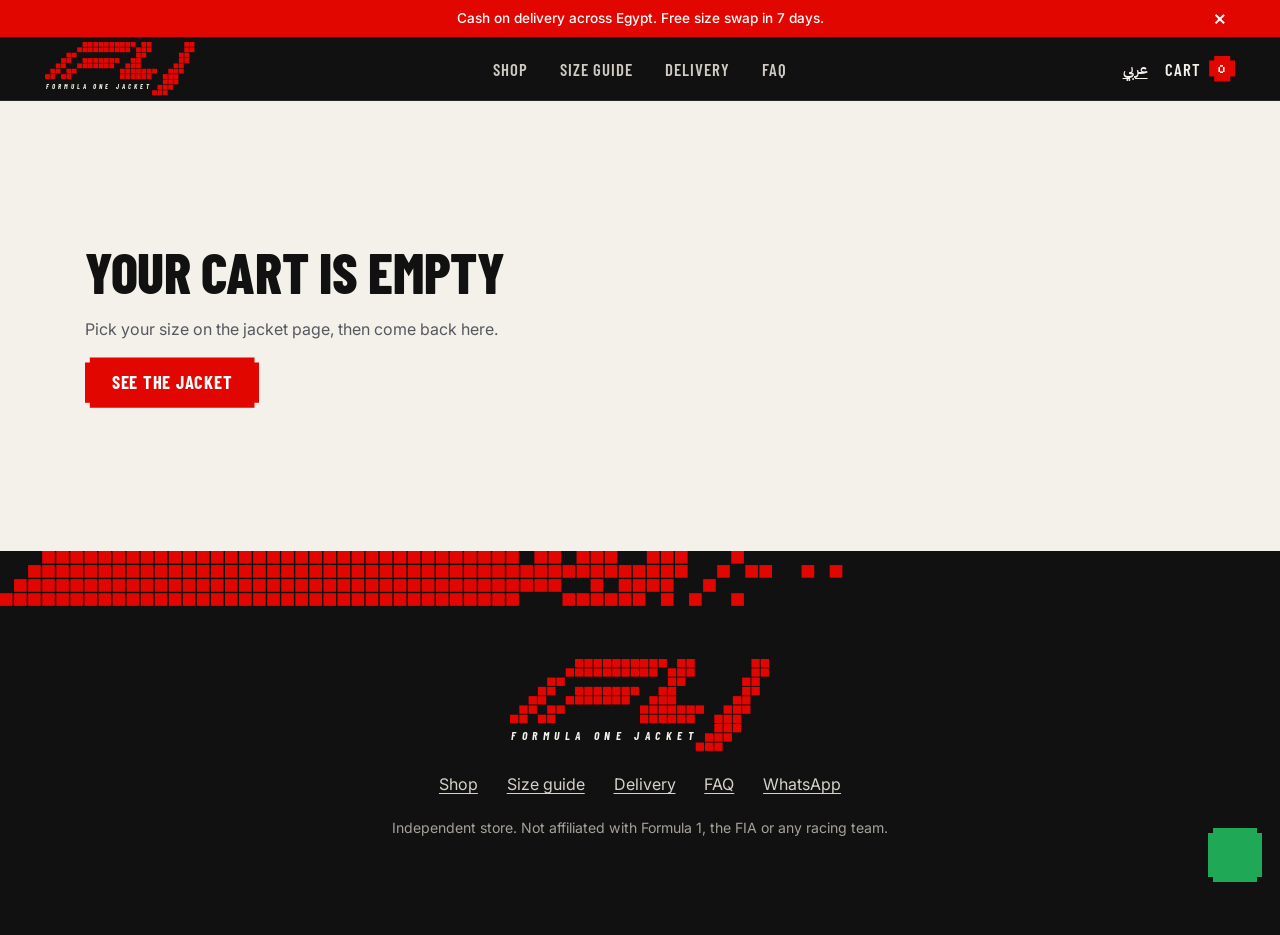
==== checkout.html @ f6d36f52 "Formula One Jacket store: 5-page bilingual racing-jacket shop Home with 360 turntable, shop grid, pr" ====
<!doctype html>
<html lang="en" dir="ltr">
<head>
<meta charset="utf-8">
<meta name="viewport" content="width=device-width, initial-scale=1">
<title>Checkout | Formula One Jacket</title>
<meta name="robots" content="noindex">
<link rel="preconnect" href="https://fonts.googleapis.com">
<link rel="preconnect" href="https://fonts.gstatic.com" crossorigin>
<link href="https://fonts.googleapis.com/css2?family=Barlow+Condensed:ital,wght@0,600;0,800;1,700;1,800&family=Inter:wght@400;500;600&family=IBM+Plex+Sans+Arabic:wght@400;500;700&family=Silkscreen&display=swap" rel="stylesheet">
<link rel="stylesheet" href="style.css">
</head>
<body data-page="checkout">
<main>
  <section class="empty" id="emptyCart" hidden>
    <h1 class="h" data-i18n="emptyTitle">Your cart is empty</h1>
    <p data-i18n="emptySub">Pick your size on the jacket page, then come back here.</p>
    <a href="product.html" class="btn btn-red" data-i18n="emptyBtn">See the jacket</a>
  </section>

  <section class="order" id="order">
    <div class="order-copy">
      <h1 class="h" data-i18n="orderTitle">Checkout</h1>
      <p data-i18n="orderSub">Four fields, then your order goes to our WhatsApp. We confirm, ship, you pay on delivery.</p>
      <div class="summary" aria-live="polite">
        <h2 data-i18n="sumTitle">Your order</h2>
        <div class="sum-line"><img src="img/p-front.webp" alt="" width="64" height="96"><div><b data-i18n="pName">Racing Jacket</b><span id="sumItem"></span><a href="product.html" class="p-link" data-i18n="editCart">Change size</a></div><b id="sumLine"></b></div>
        <p class="sum-row"><span data-i18n="sub">Subtotal</span><b id="sumSub"></b></p>
        <p class="sum-row"><span data-i18n="ship">Delivery</span><b id="sumShip"></b></p>
        <p class="sum-row total"><span data-i18n="total">Total</span><b id="sumTotal"></b></p>
      </div>
    </div>
    <form id="orderForm" novalidate>
      <div class="field">
        <label for="f-name" data-i18n="fName">Full name</label>
        <input id="f-name" name="name" required autocomplete="name">
        <small class="err" data-i18n="eName">Please enter your name</small>
      </div>
      <div class="field">
        <label for="f-phone" data-i18n="fPhone">Phone</label>
        <input id="f-phone" name="phone" required inputmode="tel" autocomplete="tel" pattern="^(\+?20|0)?1[0125][0-9]{8}$" placeholder="01xxxxxxxxx" dir="ltr">
        <small class="err" data-i18n="ePhone">Enter a valid Egyptian mobile number</small>
      </div>
      <div class="field">
        <label for="f-gov" data-i18n="fGov">Governorate</label>
        <select id="f-gov" name="gov" required></select>
        <small class="err" data-i18n="eGov">Choose your governorate</small>
      </div>
      <div class="field">
        <label for="f-addr" data-i18n="fAddr">Address</label>
        <textarea id="f-addr" name="addr" rows="2" required autocomplete="street-address"></textarea>
        <small class="err" data-i18n="eAddr">Please enter your address</small>
      </div>
      <fieldset class="field pay">
        <legend data-i18n="payTitle">Payment</legend>
        <label class="pay-opt"><input type="radio" name="pay" value="cod" checked><span><b data-i18n="payCod">Cash on delivery</b><small data-i18n="payCodNote">Pay the courier when the parcel arrives.</small></span></label>
        <label class="pay-opt"><input type="radio" name="pay" value="instapay"><span><b>InstaPay</b><small data-i18n="payIpNote">Pay now from your bank app, then send us the screenshot.</small></span></label>
        <div class="ip" id="ipBox" hidden>
          <p class="ip-row"><span data-i18n="ipTo">Send to</span><b id="ipId" dir="ltr"></b><button type="button" class="copy" data-copy="id" data-i18n="copy">Copy</button></p>
          <p class="ip-row"><span data-i18n="ipAmount">Amount</span><b id="ipAmt" dir="ltr"></b><button type="button" class="copy" data-copy="amount" id="copyAmt" data-i18n="copy">Copy</button></p>
          <p class="ip-hint" id="ipHint" data-i18n="ipGovFirst">Choose your governorate first, so the amount includes delivery.</p>
          <p class="copied" id="copied" aria-live="polite"></p>
          <div class="field">
            <label for="f-shot" data-i18n="fShot">Payment screenshot</label>
            <input id="f-shot" name="shot" type="file" accept="image/*" required disabled>
            <small class="err" data-i18n="eShot">Add a screenshot of the InstaPay transfer (an image up to 10 MB)</small>
            <img id="shotPrev" class="shot-prev" alt="" hidden>
          </div>
        </div>
      </fieldset>
      <button class="btn btn-red btn-go" type="submit" id="sendBtn">
        <span class="mini-lights" aria-hidden="true"><i></i><i></i><i></i><i></i><i></i></span>
        <span data-i18n="send">Place order on WhatsApp</span>
      </button>
    </form>
    <div class="confirm" id="confirm" hidden>
      <h2 data-i18n="confTitle">Order ready</h2>
      <p data-i18n="confSub">Send it in WhatsApp so we can confirm it. Your order is not placed until we reply.</p>
      <pre id="confText"></pre>
      <a class="btn btn-red btn-full" id="confBtn" href="#" target="_blank" rel="noopener" data-i18n="confBtn">Send on WhatsApp</a>
      <div class="ip-send" id="ipSend" hidden>
        <p data-i18n="ipStep">Then send the payment screenshot in the same chat.</p>
        <button type="button" class="btn btn-dark btn-full" id="shareShot" data-i18n="shareShot">Send the screenshot</button>
        <p class="ip-hint" id="ipAttach" data-i18n="ipAttach">In WhatsApp, tap the paperclip and attach the screenshot.</p>
      </div>
      <button type="button" class="p-link" id="confEdit" data-i18n="confEdit">Edit order</button>
    </div>
  </section>
</main>
<script src="app.js"></script>
</body>
</html>
---- style.css ----
/* Art direction: pixel-grid racing brand. Carbon hero and track, off-white shop, one racing red.
   Pixel cues come from the brand board: square cells, stepped corners, dissolving speed stripes, chevrons. */
:root {
  --red: #E10600;
  --red-ink: #B30500;      /* red for small text on light grounds (contrast) */
  --carbon: #111111;
  --carbon-2: #1b1b1b;
  --paper: #F4F1EA;
  --paper-2: #EAE6DC;
  --steel: #8A8F98;
  --ink: #111111;
  --muted: #55585e;
  --line: #d8d3c7;
  --display: "Barlow Condensed", sans-serif;
  --body: "Inter", sans-serif;
  --pixel: "Silkscreen", monospace;
  --gutter: clamp(16px, 3.5vw, 48px);
  --nav: 64px;
  --n: 5px; /* stepped pixel corner */
  --notch: polygon(0 var(--n), var(--n) var(--n), var(--n) 0, calc(100% - var(--n)) 0, calc(100% - var(--n)) var(--n), 100% var(--n), 100% calc(100% - var(--n)), calc(100% - var(--n)) calc(100% - var(--n)), calc(100% - var(--n)) 100%, var(--n) 100%, var(--n) calc(100% - var(--n)), 0 calc(100% - var(--n)));
}
[dir="rtl"] { --display: "IBM Plex Sans Arabic", sans-serif; --body: "IBM Plex Sans Arabic", sans-serif; }

* { box-sizing: border-box; margin: 0; padding: 0; }
html { scroll-padding-top: calc(var(--nav) + 12px); scroll-behavior: smooth; }
body { background: var(--paper); color: var(--ink); font: 400 1rem/1.55 var(--body); overflow-x: hidden; }
img { display: block; max-width: 100%; height: auto; }
a { color: inherit; }
button { font: inherit; color: inherit; }
ul { list-style: none; }
[hidden] { display: none !important; }
:focus-visible { outline: 2px solid var(--red); outline-offset: 3px; }
.sr-only { position: absolute; width: 1px; height: 1px; overflow: hidden; clip-path: inset(50%); white-space: nowrap; }

h1, h2, h3 { font-family: var(--display); line-height: 1; }
h2, .h { font-weight: 800; font-size: clamp(2.2rem, 4.4vw, 3.6rem); text-transform: uppercase; letter-spacing: -.005em; margin-bottom: 1.5rem; }
[dir="rtl"] :is(h2, .h) { font-weight: 700; text-transform: none; line-height: 1.25; font-size: clamp(1.8rem, 3.6vw, 2.8rem); }
.red { color: var(--red); }

.mark { display: block; fill: var(--red); height: auto; }
.stripe { display: block; fill: var(--red); height: auto; }
[dir="rtl"] .stripe { transform: scaleX(-1); }

.btn { position: relative; display: inline-flex; align-items: center; justify-content: center; gap: .75rem; font: 700 1.15rem/1 var(--display); letter-spacing: .04em; text-transform: uppercase; padding: 1rem 1.7rem; border: 0; text-decoration: none; cursor: pointer; white-space: nowrap; clip-path: var(--notch); transition: scale .15s cubic-bezier(.2, 0, 0, 1), background-color .15s, color .15s; }
[dir="rtl"] .btn { text-transform: none; letter-spacing: 0; font-size: 1.05rem; }
.btn:active { scale: .96; }
.btn:focus-visible { outline: 0; box-shadow: inset 0 0 0 3px var(--paper), inset 0 0 0 5px var(--ink); }
.btn-red { background: var(--red); color: #fff; }
.btn-red:hover { background: #c40500; }
.btn-ghost { background: transparent; color: var(--paper); box-shadow: inset 0 0 0 2px var(--paper); }
.btn-ghost:hover { background: var(--paper); color: var(--carbon); }
.btn-full { width: 100%; }
.btn:disabled { opacity: .45; cursor: not-allowed; }

/* click car: a pixel car drives the length of any button, leaving a pixel trail */
.racing { overflow: hidden; }
.btn-car { position: absolute; left: 0; z-index: 2; width: auto; max-width: none; pointer-events: none; image-rendering: pixelated; }
.btn-trail { position: absolute; left: 0; right: 0; z-index: 1; pointer-events: none; transform-origin: left; background: repeating-linear-gradient(90deg, currentColor 0 4px, transparent 4px 7px); opacity: .55; }
[dir="rtl"] .btn-trail { transform-origin: right; }

/* logo pop: a pixel team logo on a notched tile, over any plain link that was clicked */
.logo-pop { position: fixed; z-index: 70; display: grid; place-items: center; padding: 6px; background: var(--paper); clip-path: var(--notch); --n: 4px; pointer-events: none; }
.logo-pop img { width: 100%; height: 100%; object-fit: contain; image-rendering: pixelated; }

/* intro: race-start countdown with square pixel lights */
.lights { position: fixed; inset: 0; z-index: 60; background: var(--carbon); color: var(--paper); display: flex; flex-direction: column; align-items: center; justify-content: center; gap: clamp(14px, 2.6vh, 28px); overflow: hidden; transition: transform .8s cubic-bezier(.76, 0, .24, 1); }
.lights.gone { transform: translateY(-100%); }
.lights .mark { width: clamp(240px, 32vw, 420px); }
.count-label { font: 400 clamp(.7rem, 1.2vw, .85rem) var(--pixel); text-transform: uppercase; letter-spacing: .2em; color: var(--steel); }
.count { font: 800 clamp(6rem, 20vw, 14rem)/.8 "Barlow Condensed", sans-serif; font-variant-numeric: tabular-nums; }
.count.tick { animation: tick .45s cubic-bezier(.16, 1, .3, 1); }
@keyframes tick { from { transform: scale(1.35); opacity: .2; } }
.lights.out .count { opacity: .12; }
.go { font: 800 italic clamp(2.5rem, 8vw, 6rem)/1 "Barlow Condensed", sans-serif; text-transform: uppercase; color: var(--red); opacity: 0; transform: scale(.8); transition: opacity .15s, transform .4s cubic-bezier(.16, 1, .3, 1); }
.go.on { opacity: 1; transform: scale(1); }
.gantry { --c: clamp(14px, 3vw, 30px); display: flex; gap: clamp(10px, 2vw, 22px); padding: 14px; background: var(--carbon-2); }
.gantry i { display: grid; grid-template-columns: repeat(2, var(--c)); gap: 3px; padding: 6px; background: #0a0a0a; }
/* each light is a 2 x 2 block of square pixels: two rows, each row two cells */
.gantry i::before, .gantry i::after { --on: #2a2a2a; content: ""; grid-column: span 2; height: var(--c); background: linear-gradient(90deg, var(--on) 0 var(--c), transparent 0 calc(var(--c) + 3px), var(--on) 0); }
.gantry i.on::before, .gantry i.on::after { --on: var(--red); }
.loader-car { position: absolute; bottom: 18%; left: 0; width: min(46vw, 420px); image-rendering: pixelated; transform: translateX(110vw); }
.lights.out .loader-car { animation: zoom .75s cubic-bezier(.5, 0, .3, 1) forwards; }
@keyframes zoom { to { transform: translateX(-60vw); } }
.load-foot { position: absolute; bottom: 24px; inset-inline-start: 24px; display: flex; gap: 1.2rem; align-items: baseline; font: 400 .7rem var(--pixel); text-transform: uppercase; letter-spacing: .1em; color: var(--steel); direction: ltr; }
.load-foot b { font-size: 1.3rem; font-weight: 400; color: var(--paper); font-variant-numeric: tabular-nums; }
.skip { position: absolute; bottom: 24px; inset-inline-end: 24px; background: none; border: 1px solid #444; color: #bbb; padding: .45rem 1rem; cursor: pointer; font: 400 .75rem var(--pixel); }

/* announcement bar + header */
.announce { background: var(--red); color: #fff; display: flex; justify-content: center; align-items: center; gap: 1rem; padding: .5rem calc(var(--gutter) + 2rem); text-align: center; font-size: .85rem; font-weight: 500; position: relative; }
.announce[hidden] { display: none; }
.announce button { position: absolute; inset-inline-end: var(--gutter); background: none; border: 0; color: #fff; font-size: 1.3rem; line-height: 1; cursor: pointer; padding: .2rem .5rem; }
.nav { position: sticky; top: 0; z-index: 30; height: var(--nav); display: grid; grid-template-columns: 1fr auto 1fr; align-items: center; gap: 1rem; padding: 0 var(--gutter); background: var(--carbon); color: var(--paper); border-bottom: 1px solid #262626; }
.menu-btn { display: none; place-items: center; width: 44px; height: 44px; background: none; border: 0; cursor: pointer; margin-inline-start: -10px; }
.brand { justify-self: start; display: flex; align-items: center; gap: .75rem; font: 700 1.15rem var(--display); letter-spacing: .14em; text-transform: uppercase; text-decoration: none; white-space: nowrap; }
[dir="rtl"] .brand { font-family: "Barlow Condensed", sans-serif; }
.brand .mark { width: 150px; }
.nav-links { display: flex; gap: 2rem; }
.nav-links a { font: 600 1.05rem var(--display); letter-spacing: .06em; text-transform: uppercase; text-decoration: none; color: #cfcbc2; }
.nav-links a:hover, .nav-links a[aria-current] { color: #fff; }
.nav-links a[aria-current] { box-shadow: 0 3px 0 var(--red); }
.nav-r { justify-self: end; display: flex; gap: 1.1rem; align-items: center; }
.lang { background: none; border: 0; cursor: pointer; font: 500 .95rem "IBM Plex Sans Arabic", sans-serif; text-decoration: underline; text-underline-offset: 4px; min-height: 44px; }
[dir="rtl"] .lang { font-family: "Inter", sans-serif; }
.cart { display: inline-flex; align-items: center; gap: .5rem; min-height: 44px; background: none; border: 0; cursor: pointer; font: 600 1.05rem var(--display); text-transform: uppercase; letter-spacing: .06em; white-space: nowrap; }

/* cart panel: a side sheet from the header cart (native dialog, so focus and Escape are handled) */
.cart-panel { position: fixed; inset: 0 0 0 auto; margin: 0; width: min(420px, 92vw); height: 100%; max-height: none; max-width: none; padding: 0; border: 0; background: var(--paper); color: var(--ink); display: grid; grid-template-rows: auto 1fr; }
.cart-panel:not([open]) { display: none; }
[dir="rtl"] .cart-panel { inset: 0 auto 0 0; }
.cart-panel[open] { animation: sheet-in .32s cubic-bezier(.2, 0, 0, 1); }
@keyframes sheet-in { from { translate: 100% 0; } }
[dir="rtl"] .cart-panel[open] { animation-name: sheet-in-rtl; }
@keyframes sheet-in-rtl { from { translate: -100% 0; } }
.cart-panel::backdrop { background: rgb(0 0 0 / .55); }
.cp-head { display: flex; justify-content: space-between; align-items: center; padding: 1rem 1.25rem; background: var(--carbon); color: var(--paper); }
.cp-head h2 { margin: 0; font-size: 1.6rem; }
.cp-x { width: 44px; height: 44px; background: none; border: 0; font-size: 1.8rem; line-height: 1; cursor: pointer; margin-inline-end: -10px; }
.cp-body { display: grid; align-content: start; gap: 1rem; padding: 1.25rem; overflow-y: auto; }
.cp-line { display: grid; grid-template-columns: 72px 1fr auto; gap: 1rem; align-items: start; padding-bottom: 1rem; border-bottom: 1px solid var(--line); }
.cp-line img { width: 72px; height: 108px; object-fit: cover; background: #e6e6e8; }
.cp-info { display: grid; gap: .3rem; justify-items: start; }
.cp-info b { font: 700 1.15rem/1.1 var(--display); text-transform: uppercase; }
[dir="rtl"] .cp-info b { text-transform: none; }
.cp-info span { color: var(--muted); font-size: .9rem; }
.cp-price { white-space: nowrap; font-variant-numeric: tabular-nums; }
.cp-qty { display: inline-grid; grid-template-columns: 40px 2.5rem 40px; align-items: center; border: 1px solid #b9b4a8; background: #fff; margin-top: .3rem; }
.cp-qty button { height: 40px; background: none; border: 0; font: 600 1.2rem var(--body); cursor: pointer; }
.cp-qty button:disabled { color: #b0aca2; cursor: not-allowed; }
.cp-qty output { text-align: center; font-weight: 600; font-variant-numeric: tabular-nums; }
.cp-info .p-link { font-size: .85rem; color: var(--muted); padding: .2rem 0; }
.cp-note, .cp-empty { color: var(--muted); font-size: .9rem; }
.cp-empty { font-size: 1.05rem; color: var(--ink); }
.cart b { display: grid; place-items: center; min-width: 26px; height: 26px; padding: 0 6px; background: var(--red); color: #fff; font: 400 .75rem var(--pixel); clip-path: var(--notch); --n: 3px; }

.drawer { position: fixed; top: 0; bottom: 0; inset-inline-start: 0; z-index: 50; width: min(86vw, 340px); background: var(--carbon); color: var(--paper); padding: 5rem 2rem 2rem; }
.drawer[hidden], .scrim[hidden] { display: none; }
.drawer nav { display: grid; gap: .25rem; }
.drawer a { font: 700 1.8rem var(--display); text-transform: uppercase; text-decoration: none; padding: .55rem 0; border-bottom: 1px solid #2a2a2a; }
.scrim { position: fixed; inset: 0; z-index: 40; background: rgb(0 0 0 / .55); }

section { padding: clamp(56px, 8vw, 104px) var(--gutter); }

/* hero */
.hero { position: relative; background: var(--carbon); color: var(--paper); display: grid; grid-template-columns: 1fr minmax(0, 560px); grid-template-areas: "copy view" "feats feats"; gap: clamp(2rem, 4vw, 4rem) clamp(2rem, 5vw, 5rem); align-items: center; padding-block: clamp(40px, 6vw, 72px) 0; isolation: isolate; overflow: hidden; }
.hero::before { content: ""; position: absolute; inset: 0; z-index: -1; pointer-events: none; background: linear-gradient(90deg, rgb(255 255 255 / .035) 1px, transparent 1px) 0 0 / 24px 24px, linear-gradient(rgb(255 255 255 / .035) 1px, transparent 1px) 0 0 / 24px 24px; -webkit-mask-image: radial-gradient(ellipse 60% 70% at 72% 45%, #000, transparent 75%); mask-image: radial-gradient(ellipse 60% 70% at 72% 45%, #000, transparent 75%); }
.hero-copy { grid-area: copy; max-width: 620px; justify-self: end; width: 100%; }
.hero .stripe { width: min(300px, 70%); margin-bottom: 1.6rem; }
.hero h1 { font: 800 italic clamp(3.2rem, 7.4vw, 6.6rem)/.9 "Barlow Condensed", sans-serif; text-transform: uppercase; letter-spacing: -.01em; }
.hero h1 span { display: block; }
[dir="rtl"] .hero h1 { font: 700 clamp(2.6rem, 6vw, 4.8rem)/1.2 "IBM Plex Sans Arabic", sans-serif; text-transform: none; }
.hero-sub { color: #c9c5bc; max-width: 40ch; margin-top: 1.4rem; font-size: 1.05rem; }
.hero-price { margin-top: 1.4rem; font: 800 2.2rem/1 "Barlow Condensed", sans-serif; }
.hero-price span { font: 400 .8rem var(--pixel); color: var(--steel); margin-inline-start: .3rem; }
.hero-ctas { display: flex; flex-wrap: wrap; gap: .75rem; margin-top: 1.5rem; }
.hero-fit { display: inline-block; margin-top: 1.1rem; color: var(--paper); font-weight: 500; text-underline-offset: 4px; }

/* 360 viewer: turntable video inside a stepped pixel frame */
.viewer { grid-area: view; position: relative; width: 100%; background: #bcbcbc; clip-path: var(--notch); --n: 10px; cursor: grab; touch-action: pan-y; user-select: none; -webkit-user-select: none; }
.viewer.drag { cursor: grabbing; }
.viewer video { display: block; width: 100%; height: auto; aspect-ratio: 1; object-fit: cover; pointer-events: none; }
.viewer::before, .viewer::after { content: ""; position: absolute; width: 28px; height: 28px; pointer-events: none; border: 0 solid var(--red); }
.viewer::before { top: 16px; left: 16px; border-width: 5px 0 0 5px; }
.viewer::after { right: 16px; bottom: 64px; border-width: 0 5px 5px 0; }
.hud { position: absolute; top: 16px; font: 400 .75rem var(--pixel); color: var(--carbon); background: rgb(244 241 234 / .85); padding: .25rem .5rem; direction: ltr; }
.hud-tl { left: 50px; }
.hud-tr { right: 16px; min-width: 4.5ch; text-align: end; font-variant-numeric: tabular-nums; }
.viewer-bar { position: absolute; inset: auto 0 0; display: flex; align-items: center; gap: 1rem; padding: .6rem 1rem; background: var(--carbon); color: var(--paper); }
.spin-toggle { display: inline-flex; align-items: center; gap: .5rem; min-height: 40px; padding: 0 .8rem; background: none; border: 1px solid #3a3a3a; cursor: pointer; font: 400 .7rem var(--pixel); text-transform: uppercase; }
.spin-toggle svg { fill: currentColor; }
.spin-ctl { display: flex; gap: 6px; }
.spin-btn { display: grid; place-items: center; width: 40px; min-height: 40px; background: none; border: 1px solid #3a3a3a; cursor: pointer; color: var(--paper); transition: border-color .15s, color .15s; }
.spin-btn svg { fill: currentColor; }
.spin-btn:hover { border-color: var(--red); color: var(--red); }
.spin-toggle .i-play, .spin-toggle[data-paused="true"] .i-pause { display: none; }
.spin-toggle[data-paused="true"] .i-play { display: inline; }
.seg { flex: 1; height: 10px; background: repeating-linear-gradient(90deg, var(--red) 0 8px, transparent 8px 11px) 0 0 / var(--p, 0%) 100% no-repeat, repeating-linear-gradient(90deg, #333 0 8px, transparent 8px 11px); }
[dir="rtl"] .seg { transform: scaleX(-1); }
.hint { font: 400 .7rem var(--pixel); color: var(--steel); text-transform: uppercase; white-space: nowrap; }
[dir="rtl"] :is(.hint, .spin-toggle, .count-label, .skip) { font-family: var(--body); font-size: .85rem; } /* the pixel font has no Arabic letters */

.feats { grid-area: feats; display: grid; grid-template-columns: repeat(3, 1fr); border-top: 1px solid #2a2a2a; margin-inline: calc(var(--gutter) * -1); }
.feats a { display: grid; grid-template-columns: auto 1fr; column-gap: 1rem; align-items: center; padding: 1.4rem var(--gutter); text-decoration: none; transition: background-color .15s; }
.feats li + li a { border-inline-start: 1px solid #2a2a2a; }
.feats a:hover { background: var(--carbon-2); }
.feats .chev { grid-row: span 2; width: 18px; height: 30px; fill: var(--red); }
[dir="rtl"] .feats .chev { transform: scaleX(-1); }
.feats b { font: 700 1.25rem/1.1 var(--display); text-transform: uppercase; letter-spacing: .03em; }
[dir="rtl"] .feats b { text-transform: none; font-size: 1.1rem; }
.feats span { color: #a6a299; font-size: .9rem; }

/* pixel track with every car */
.track { direction: ltr; position: relative;background: var(--carbon-2); overflow: hidden; padding: 22px 0; border-block: 8px solid transparent; border-image: repeating-linear-gradient(90deg, var(--red) 0 16px, var(--paper) 16px 32px) 8; }
.track::before { content: ""; position: absolute; left: 0; right: 0; top: 50%; height: 4px; translate: 0 -50%; background: repeating-linear-gradient(90deg, #3a3a3a 0 24px, transparent 24px 48px); }
.lane { position: relative; display: flex; gap: 72px; width: max-content; animation: parade 38s linear infinite; }
.lane img { height: 44px; width: auto; image-rendering: pixelated; }
@keyframes parade { to { transform: translateX(calc(-50% - 36px)); } }

/* shop grid: tall photo cards, the second photo shows on hover */
.grid-sec { max-width: 1440px; margin: 0 auto; }
.page-top { padding-top: clamp(40px, 6vw, 72px); }
.lede { color: var(--muted); margin: -.75rem 0 2rem; max-width: 50ch; }
.grid { display: grid; grid-template-columns: repeat(4, 1fr); gap: clamp(16px, 2.2vw, 32px); }
.card { position: relative; display: grid; gap: .7rem; text-decoration: none; }
.card-img { position: relative; display: block; aspect-ratio: 2 / 3; overflow: hidden; background: #e6e6e8; }
.card-img img { position: absolute; inset: 0; width: 100%; height: 100%; object-fit: cover; transition: opacity .3s cubic-bezier(.2, 0, 0, 1), scale .6s cubic-bezier(.2, 0, 0, 1); }
.card-img .alt { opacity: 0; }
.card:hover .card-img .alt { opacity: 1; }
.card:hover .card-img img { scale: 1.03; }
/* vertical label in the top corner, read bottom to top */
.card-tag { position: absolute; top: 14px; left: 12px; writing-mode: vertical-rl; rotate: 180deg; font: 400 .7rem var(--pixel); text-transform: uppercase; letter-spacing: .08em; color: var(--carbon); }
[dir="rtl"] .card-tag { left: auto; right: 12px; font: 500 .85rem var(--body); writing-mode: vertical-lr; rotate: none; }
.card-row { display: flex; flex-wrap: wrap; justify-content: space-between; align-items: baseline; gap: .2rem 1rem; }
.card-row b { font: 700 1.2rem/1.1 var(--display); text-transform: uppercase; letter-spacing: .02em; }
[dir="rtl"] .card-row b { text-transform: none; font-size: 1.05rem; }
.card-price { white-space: nowrap; font-weight: 600; font-variant-numeric: tabular-nums; }
.card-price s { color: var(--muted); font-weight: 400; margin-inline-end: .35rem; }
.card-cta { justify-self: start; font: 400 .68rem var(--pixel); text-transform: uppercase; color: var(--muted); border-bottom: 1px solid currentColor; padding-bottom: 2px; }
[dir="rtl"] .card-cta { font: 500 .85rem var(--body); }
.card:hover .card-cta { color: var(--red-ink); }

/* why shop with us: the brand banner, full width */
.why { padding-inline: 0; padding-block: 0; background: #8c0a0a; }
.why img { width: 100%; max-width: 1600px; margin: 0 auto; }

/* product page: gallery + purchase panel */
.shop { display: grid; grid-template-columns: 1.15fr .85fr; gap: clamp(2rem, 5vw, 5rem); align-items: start; max-width: 1360px; margin: 0 auto; }
.gallery { position: sticky; top: calc(var(--nav) + 16px); }
.stage { position: relative; aspect-ratio: 2 / 3; max-height: calc(100vh - var(--nav) - 140px); margin-inline: auto; background: #e6e6e8; cursor: zoom-in; touch-action: pan-y; overflow: hidden; clip-path: var(--notch); --n: 8px; }
.stage img { width: 100%; height: 100%; object-fit: cover; }
.loupe { position: absolute; width: 200px; height: 200px; border: 3px solid var(--carbon); pointer-events: none; opacity: 0; transition: opacity .15s; background: #fff no-repeat; translate: -50% -50%; clip-path: var(--notch); --n: 8px; }
.stage:hover .loupe, .stage.touching .loupe { opacity: 1; }
.thumbs { display: grid; grid-template-columns: repeat(4, 1fr); gap: 8px; margin-top: 8px; max-width: 420px; margin-inline: auto; }
.thumbs button { aspect-ratio: 2 / 3; padding: 0; border: 2px solid transparent; background: #e6e6e8; cursor: pointer; overflow: hidden; transition: border-color .15s; }
.thumbs button img { width: 100%; height: 100%; object-fit: cover; }
.thumbs button[aria-selected="true"] { border-color: var(--red); }
.panel { display: grid; gap: 1.1rem; }
.crumb { font: 400 .72rem var(--pixel); text-transform: uppercase; color: var(--muted); }
[dir="rtl"] .crumb { font: 500 .9rem var(--body); }
.panel .h { margin: 0; }
.p-price { font: 800 2rem/1 "Barlow Condensed", sans-serif; }
.p-price span { font: 400 .75rem var(--pixel); color: var(--muted); }
.p-row { display: flex; justify-content: space-between; align-items: center; gap: 1rem; }
.p-label { font: 700 1.1rem var(--display); text-transform: uppercase; letter-spacing: .04em; }
[dir="rtl"] .p-label { text-transform: none; font-size: 1rem; }
.p-link { color: var(--ink); font-weight: 500; text-underline-offset: 3px; background: none; border: 0; cursor: pointer; text-align: start; }
.sizes-pick { display: grid; grid-template-columns: repeat(5, 1fr); gap: 8px; }
.sizes-pick button { position: relative; min-height: 50px; background: #fff; border: 0; box-shadow: inset 0 0 0 1px #b9b4a8; font: 700 1.2rem var(--display); cursor: pointer; clip-path: var(--notch); --n: 4px; transition: background-color .15s, color .15s; }
.sizes-pick button:hover:not(:disabled) { box-shadow: inset 0 0 0 2px var(--ink); }
.sizes-pick button[aria-checked="true"] { background: var(--carbon); color: #fff; box-shadow: none; }
.sizes-pick button:disabled { color: #8b8b86; background: var(--paper-2); text-decoration: line-through; cursor: not-allowed; }
.stock { font-size: .9rem; color: var(--muted); min-height: 1.4em; }
.stock.low { color: var(--red-ink); font-weight: 600; }
#qty { width: 5.5rem; text-align: center; }
.p-facts { border-block: 1px solid var(--line); }
.p-facts li { display: flex; justify-content: space-between; gap: 1rem; padding: .75rem 0; }
.p-facts li + li { border-top: 1px solid var(--line); }
.p-facts b { font-weight: 600; }
.p-facts span { color: var(--muted); text-align: end; }
.p-wa { text-align: center; font-weight: 500; text-underline-offset: 3px; }

/* fit and details */
.fit { background: var(--paper-2); display: grid; grid-template-columns: 1.1fr .9fr; gap: clamp(2rem, 6vw, 6rem); align-items: center; }
.fit > * { max-width: 640px; }
.fit-copy { justify-self: end; width: 100%; }
.fit .note { color: var(--muted); margin: -.5rem 0 1.75rem; }
.tower { font-variant-numeric: tabular-nums; }
.tower-head, .tower .row { display: grid; grid-template-columns: 52px 1fr 1fr 1fr; align-items: center; text-align: start; }
.tower-head { color: var(--muted); font-size: .8rem; padding: 0 1rem .5rem; }
.tower .row { position: relative; width: 100%; background: #fff; border: 0; border-top: 1px solid var(--line); padding: .8rem 1rem; font-size: 1rem; cursor: pointer; transition: background-color .15s, color .15s; }
.tower .row b { font: 700 1.25rem var(--display); }
.tower .row .pos { color: var(--muted); font: 400 .7rem var(--pixel); }
.tower .row[data-on="true"] { background: var(--carbon); color: #fff; }
.tower .row[data-on="true"] .pos { color: var(--red); }
.size-fig { position: relative; margin-inline-start: 5%; --k: .94; justify-self: start; width: 100%; max-width: 440px; }
.size-fig img { width: 100%; }
.size-fig i { position: absolute; background: var(--red); transition: transform .4s cubic-bezier(.2, 0, 0, 1); }
/* line positions match the jacket in p-front.webp: chest width (armpit to armpit) drawn in the clear space above the collar, collar 9% to hem 85% */
.m-chest { left: 21%; right: 20%; top: 4.5%; height: 3px; transform: scaleX(var(--k)); }
.m-chest::before, .m-chest::after, .m-len::before, .m-len::after { content: ""; position: absolute; background: var(--red); }
.m-chest::before, .m-chest::after { top: -6px; width: 3px; height: 15px; }
.m-chest::before { left: 0; } .m-chest::after { right: 0; }
.m-len { left: -4%; top: 9%; bottom: 15%; width: 3px; }
.m-len::before, .m-len::after { left: -6px; width: 15px; height: 3px; }
.m-len::before { top: 0; } .m-len::after { bottom: 0; }
.size-fig .v { position: absolute; background: var(--carbon); color: #fff; font: 400 .72rem var(--pixel); padding: .25rem .5rem; direction: ltr; }
.v-chest { left: 50%; top: 4.5%; translate: -50% -50%; }
.v-len { left: -4%; top: 46%; translate: -50% -50%; }

/* delivery and returns */
.delivery { max-width: 1200px; margin: 0 auto; display: grid; grid-template-columns: .8fr 1.4fr; column-gap: clamp(2rem, 6vw, 6rem); align-items: start; }
.delivery .h { position: sticky; top: calc(var(--nav) + 24px); }
.delivery dl > div { display: grid; grid-template-columns: 9rem 1fr; gap: 1rem; padding: 1.1rem 0; border-top: 1px solid var(--line); }
.delivery dl > div:last-child { border-bottom: 1px solid var(--line); }
.delivery dt { font: 700 1.15rem var(--display); text-transform: uppercase; letter-spacing: .03em; }
[dir="rtl"] .delivery dt { text-transform: none; font-size: 1rem; }
.delivery dd { color: var(--muted); }

/* checkout */
.order { background: var(--paper-2); display: grid; grid-template-columns: 1fr 1.1fr; gap: clamp(2rem, 5vw, 5rem); align-items: start; }
.order > * { max-width: 620px; width: 100%; }
.order-copy { justify-self: end; }
.order-copy > p { color: var(--muted); margin: -.5rem 0 1.75rem; max-width: 40ch; }
.summary { background: #fff; padding: 1.25rem; display: grid; gap: .6rem; clip-path: var(--notch); --n: 8px; }
.summary h2, .confirm h2 { font-size: 1.3rem; margin: 0; }
.sum-line { display: grid; grid-template-columns: 64px 1fr auto; gap: .9rem; align-items: center; padding: .6rem 0; border-block: 1px solid var(--line); }
.sum-line img { width: 64px; height: 96px; object-fit: cover; }
.sum-line span { display: block; color: var(--muted); font-size: .9rem; }
.sum-line .p-link { font-size: .9rem; }
.empty { min-height: 50vh; display: grid; align-content: center; justify-items: start; gap: 1rem; max-width: 1200px; margin: 0 auto; }
.empty .h { margin: 0; }
.empty p { color: var(--muted); }
.sum-row { display: flex; justify-content: space-between; gap: 1rem; }
.sum-row.total { border-top: 1px solid var(--line); padding-top: .6rem; font-weight: 600; }
.sum-row.total b { font: 800 1.7rem/1 "Barlow Condensed", sans-serif; }
form { display: grid; gap: 1rem; }
.field { display: grid; gap: .35rem; border: 0; }
label, legend { font: 600 .92rem var(--body); }
input, select, textarea { width: 100%; font: inherit; font-size: 1rem; color: var(--ink); background: #fff; border: 1px solid #b9b4a8; border-radius: 0; padding: .8rem .9rem; }
input::placeholder { color: #6d6d68; }
input:focus, select:focus, textarea:focus { outline: none; border-color: var(--ink); box-shadow: 0 0 0 3px rgb(225 6 0 / .25); }
.err { color: var(--red-ink); font-weight: 500; display: none; }
.invalid { border-color: var(--red-ink); }
.invalid + .err { display: block; }
.pay-opt { display: flex; gap: .8rem; align-items: start; padding: .9rem; border: 2px solid var(--ink); background: #fff; font: 400 1rem var(--body); cursor: pointer; }
.pay-opt input { width: auto; margin-top: .3rem; accent-color: var(--red); }
.pay-opt b { display: block; font-weight: 600; }
.pay-opt small { color: var(--muted); font-size: .9rem; }
.btn-go { padding: 1.15rem; }
.btn-dark { background: var(--carbon); color: #fff; }
.btn-dark:hover { background: #2a2a2a; }
.pay { gap: .6rem; }
/* InstaPay: where to send, how much, and the transfer screenshot */
.ip { display: grid; gap: .7rem; padding: 1rem; background: #fff; border: 2px solid var(--ink); border-top-width: 0; margin-top: -.6rem; }
.ip-row { display: grid; grid-template-columns: 5.5rem 1fr auto; align-items: center; gap: .75rem; }
.ip-row span { color: var(--muted); font-size: .9rem; }
.ip-row b { font: 700 1.15rem var(--body); overflow-wrap: anywhere; text-align: start; }
.copy { min-height: 40px; padding: 0 1rem; background: var(--paper-2); border: 1px solid #b9b4a8; font-weight: 600; cursor: pointer; }
.copy:disabled { opacity: .5; cursor: not-allowed; }
.ip-hint { color: var(--muted); font-size: .88rem; }
.copied { min-height: 1.2em; font-size: .88rem; font-weight: 600; color: #127a3a; }
.copied:empty { display: none; }
.copied.fail { color: var(--red-ink); }
input[type="file"] { padding: .6rem; background: var(--paper); }
.shot-prev { width: 120px; max-height: 200px; object-fit: contain; border: 1px solid var(--line); background: var(--paper); }
.ip-send { display: grid; gap: .6rem; }
.mini-lights { display: flex; gap: 4px; }
.mini-lights i { width: 10px; height: 10px; background: rgb(255 255 255 / .35); }
.mini-lights i.on { background: #fff; }
.confirm { display: grid; gap: 1rem; background: #fff; padding: 1.5rem; clip-path: var(--notch); --n: 8px; }
.confirm pre { white-space: pre-wrap; font: 500 .85rem/1.6 ui-monospace, monospace; background: var(--paper); padding: 1rem; direction: ltr; text-align: left; }

/* faq */
.faq { max-width: 1200px; margin: 0 auto; display: grid; grid-template-columns: .8fr 1.4fr; column-gap: clamp(2rem, 6vw, 6rem); align-content: start; }
.faq h2 { grid-column: 1; grid-row: 1 / span 4; align-self: start; position: sticky; top: calc(var(--nav) + 24px); }
.faq details { grid-column: 2; border-top: 1px solid var(--line); }
.faq details:last-child { border-bottom: 1px solid var(--line); }
summary { cursor: pointer; padding: 1.1rem 0; font: 700 1.25rem var(--display); list-style: none; display: flex; justify-content: space-between; gap: 1rem; }
[dir="rtl"] summary { font-size: 1.05rem; }
summary::-webkit-details-marker { display: none; }
summary::after { content: ""; flex: none; width: 12px; height: 12px; margin-top: .35em; background: linear-gradient(var(--red) 0 0) center / 100% 4px no-repeat, linear-gradient(var(--red) 0 0) center / 4px 100% no-repeat; transition: rotate .2s; }
details[open] summary::after { rotate: 45deg; }
details p { color: var(--muted); padding-bottom: 1.1rem; max-width: 60ch; }

.foot { background: var(--carbon); color: var(--paper); padding: 0 var(--gutter) 6rem; text-align: center; display: grid; gap: 1.25rem; justify-items: center; overflow: hidden; }
.foot .stripe { width: min(900px, 120%); margin-bottom: 2rem; justify-self: start; margin-inline-start: calc(var(--gutter) * -1); }
.foot .mark { width: 260px; }
.foot-links { display: flex; gap: 1.8rem; flex-wrap: wrap; justify-content: center; }
.foot-links a { color: #d6d2c8; text-underline-offset: 3px; }
.foot-note { color: #a6a299; font-size: .88rem; }

.wa-float { position: fixed; inset-inline-end: 18px; bottom: 18px; z-index: 25; width: 54px; height: 54px; display: grid; place-items: center; background: #1fa855; color: #fff; clip-path: var(--notch); --n: 6px; transition: bottom .25s cubic-bezier(.2, 0, 0, 1), opacity .2s; }

/* mobile purchase bar */
.buybar { position: fixed; inset: auto 0 0; z-index: 35; display: none; grid-template-columns: auto 1fr auto; gap: .75rem; align-items: center; padding: .7rem var(--gutter) calc(.7rem + env(safe-area-inset-bottom)); background: var(--carbon); color: var(--paper); }
.bb-price { font: 800 1.4rem "Barlow Condensed", sans-serif; white-space: nowrap; }
.buybar select { background: var(--carbon-2); color: var(--paper); border: 1px solid #3a3a3a; padding: .6rem; }
.buybar .btn { padding: .8rem 1rem; }

@media (prefers-reduced-motion: reduce) {
  .lights { display: none; }
  .lane { animation: none; }
  html { scroll-behavior: auto; }
  * { transition-duration: 0s !important; }
}

@media (max-width: 1000px) {
  .nav-links { display: none; }
  .nav { grid-template-columns: auto 1fr auto; }
  .menu-btn { display: grid; }
}

@media (max-width: 860px) {
  :root { --nav: 58px; }
  .brand { justify-self: center; font-size: 1rem; letter-spacing: .12em; gap: .5rem; }
  .brand .mark { width: 140px; }
  .nav-r { gap: .7rem; }
  .cart span { display: none; }
  .hint { display: none; } /* phone: the arrows and the grab cursor say it already */
  .hero { grid-template-columns: 1fr; grid-template-areas: "copy" "view" "feats"; padding-top: 28px; }
  .hero-copy { justify-self: stretch; }
  .viewer { max-width: 460px; justify-self: center; }
  .feats { grid-template-columns: 1fr; }
  .feats li + li a { border-inline-start: 0; border-top: 1px solid #2a2a2a; }
  .feats a { padding-block: 1rem; }
  .lane img { height: 34px; }
  .shop, .fit, .delivery, .order, .faq { grid-template-columns: 1fr; }
  .gallery { position: static; }
  .stage { cursor: auto; }
  .fit > *, .order > * { max-width: none; }
  .fit-copy, .order-copy { justify-self: stretch; }
  .size-fig { width: 84%; max-width: 380px; margin-left: 16%; margin-right: 0; } /* physical: the length line hangs off the left edge in both directions */
  .grid { grid-template-columns: repeat(2, 1fr); }
  .stage { max-height: none; }
  .delivery .h, .faq h2 { position: static; grid-row: auto; }
  .delivery dl > div { grid-template-columns: 1fr; gap: .25rem; }
  .faq details { grid-column: 1; }
  .buybar.show { display: grid; }
  .buybar.show ~ .wa-float { bottom: 88px; }
  .hero-on .wa-float { opacity: 0; pointer-events: none; } /* phone: the hero CTAs sit where the WhatsApp button would */
  .foot { padding-bottom: 7rem; }
}
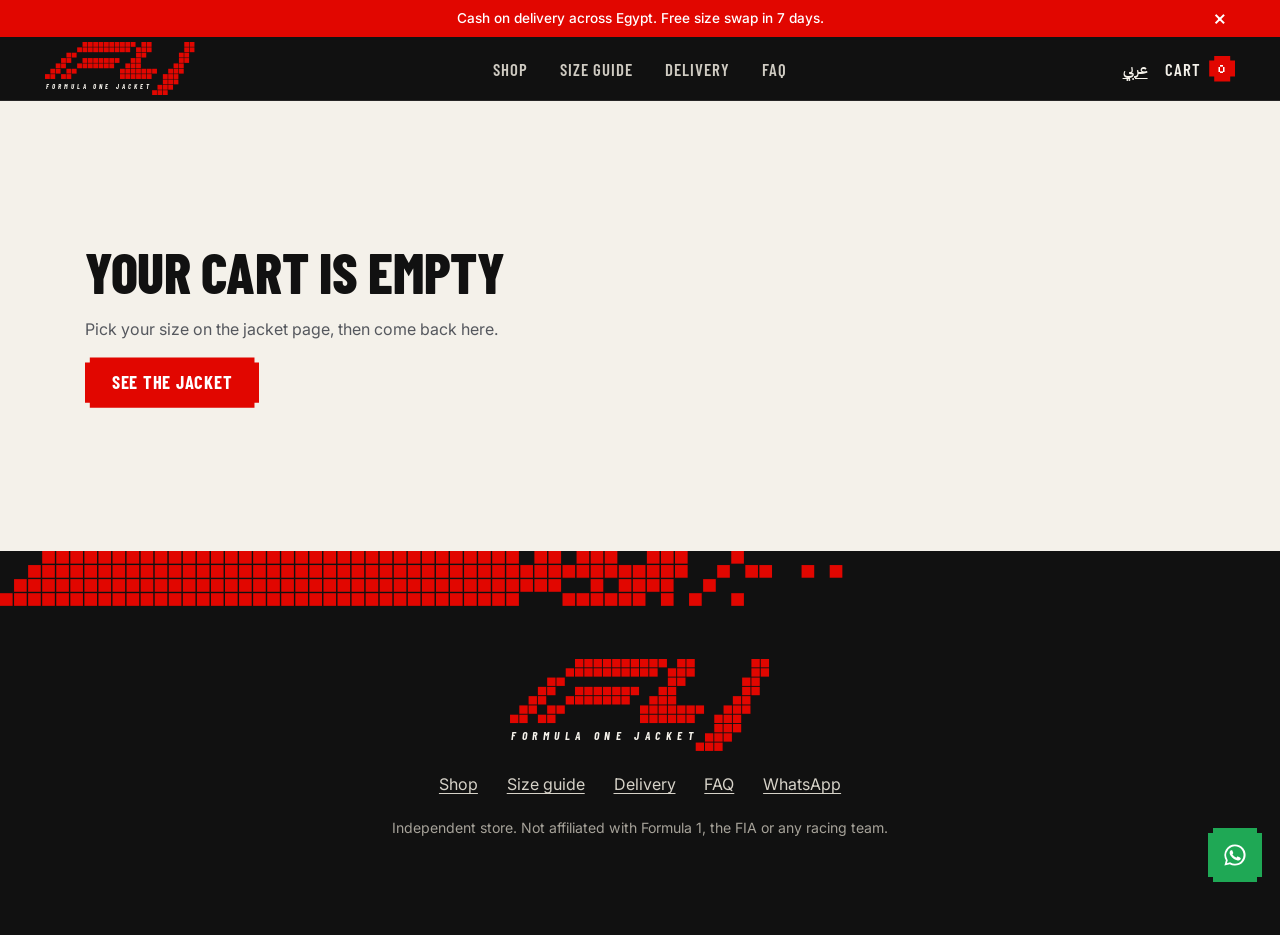
==== commit 87bcc319: "Add PHP backend, admin panel and accessibility fixes - api/order.php saves orders (server-side prici" ====
--- a/checkout.html
+++ b/checkout.html
@@ -22,34 +22,40 @@
     <div class="order-copy">
       <h1 class="h" data-i18n="orderTitle">Checkout</h1>
       <p data-i18n="orderSub">Four fields, then your order goes to our WhatsApp. We confirm, ship, you pay on delivery.</p>
-      <div class="summary" aria-live="polite">
+      <div class="summary">
         <h2 data-i18n="sumTitle">Your order</h2>
         <div class="sum-line"><img src="img/p-front.webp" alt="" width="64" height="96"><div><b data-i18n="pName">Racing Jacket</b><span id="sumItem"></span><a href="product.html" class="p-link" data-i18n="editCart">Change size</a></div><b id="sumLine"></b></div>
         <p class="sum-row"><span data-i18n="sub">Subtotal</span><b id="sumSub"></b></p>
+        <p class="sum-row" id="sumDisc" hidden><span data-i18n="disc">Discount</span><b id="sumDiscAmt"></b></p>
         <p class="sum-row"><span data-i18n="ship">Delivery</span><b id="sumShip"></b></p>
-        <p class="sum-row total"><span data-i18n="total">Total</span><b id="sumTotal"></b></p>
+        <p class="sum-row total"><span data-i18n="total">Total</span><b id="sumTotal" aria-live="polite"></b></p>
       </div>
     </div>
     <form id="orderForm" novalidate>
       <div class="field">
         <label for="f-name" data-i18n="fName">Full name</label>
-        <input id="f-name" name="name" required autocomplete="name">
-        <small class="err" data-i18n="eName">Please enter your name</small>
+        <input id="f-name" name="name" required autocomplete="name" aria-describedby="e-name">
+        <small class="err" id="e-name" data-i18n="eName">Please enter your name</small>
       </div>
       <div class="field">
         <label for="f-phone" data-i18n="fPhone">Phone</label>
-        <input id="f-phone" name="phone" required inputmode="tel" autocomplete="tel" pattern="^(\+?20|0)?1[0125][0-9]{8}$" placeholder="01xxxxxxxxx" dir="ltr">
-        <small class="err" data-i18n="ePhone">Enter a valid Egyptian mobile number</small>
+        <input id="f-phone" name="phone" required inputmode="tel" autocomplete="tel" pattern="^(\+?20|0)?1[0125][0-9]{8}$" placeholder="01xxxxxxxxx" dir="ltr" aria-describedby="e-phone">
+        <small class="err" id="e-phone" data-i18n="ePhone">Enter a valid Egyptian mobile number</small>
       </div>
       <div class="field">
         <label for="f-gov" data-i18n="fGov">Governorate</label>
-        <select id="f-gov" name="gov" required></select>
-        <small class="err" data-i18n="eGov">Choose your governorate</small>
+        <select id="f-gov" name="gov" required aria-describedby="e-gov"></select>
+        <small class="err" id="e-gov" data-i18n="eGov">Choose your governorate</small>
       </div>
       <div class="field">
         <label for="f-addr" data-i18n="fAddr">Address</label>
-        <textarea id="f-addr" name="addr" rows="2" required autocomplete="street-address"></textarea>
-        <small class="err" data-i18n="eAddr">Please enter your address</small>
+        <textarea id="f-addr" name="addr" rows="2" required autocomplete="street-address" aria-describedby="e-addr"></textarea>
+        <small class="err" id="e-addr" data-i18n="eAddr">Please enter your address</small>
+      </div>
+      <div class="field" id="codeBox" hidden>
+        <label for="f-code" data-i18n="fCode">Discount code (if you have one)</label>
+        <div class="code-row"><input id="f-code" autocomplete="off" autocapitalize="characters" spellcheck="false" dir="ltr" maxlength="30"><button type="button" class="copy" id="codeBtn" data-i18n="apply">Apply</button></div>
+        <p class="code-msg" id="codeMsg" aria-live="polite"></p>
       </div>
       <fieldset class="field pay">
         <legend data-i18n="payTitle">Payment</legend>
@@ -62,20 +68,21 @@
           <p class="copied" id="copied" aria-live="polite"></p>
           <div class="field">
             <label for="f-shot" data-i18n="fShot">Payment screenshot</label>
-            <input id="f-shot" name="shot" type="file" accept="image/*" required disabled>
-            <small class="err" data-i18n="eShot">Add a screenshot of the InstaPay transfer (an image up to 10 MB)</small>
-            <img id="shotPrev" class="shot-prev" alt="" hidden>
+            <input id="f-shot" name="shot" type="file" accept="image/*" required disabled aria-describedby="e-shot">
+            <small class="err" id="e-shot" data-i18n="eShot">Add a screenshot of the InstaPay transfer (an image up to 10 MB)</small>
+            <img id="shotPrev" class="shot-prev" data-i18n-alt="shotAlt" alt="" hidden>
           </div>
         </div>
       </fieldset>
+      <p class="form-err" id="formErr" role="alert" tabindex="-1" hidden></p>
       <button class="btn btn-red btn-go" type="submit" id="sendBtn">
         <span class="mini-lights" aria-hidden="true"><i></i><i></i><i></i><i></i><i></i></span>
-        <span data-i18n="send">Place order on WhatsApp</span>
+        <span id="sendText" data-i18n="send">Place order on WhatsApp</span>
       </button>
     </form>
     <div class="confirm" id="confirm" hidden>
-      <h2 data-i18n="confTitle">Order ready</h2>
-      <p data-i18n="confSub">Send it in WhatsApp so we can confirm it. Your order is not placed until we reply.</p>
+      <h2 id="confTitle" tabindex="-1">Order ready</h2>
+      <p id="confSub">Send it in WhatsApp so we can confirm it. Your order is not placed until we reply.</p>
       <pre id="confText"></pre>
       <a class="btn btn-red btn-full" id="confBtn" href="#" target="_blank" rel="noopener" data-i18n="confBtn">Send on WhatsApp</a>
       <div class="ip-send" id="ipSend" hidden>
@@ -87,6 +94,7 @@
     </div>
   </section>
 </main>
+<script src="api/config.php"></script>
 <script src="app.js"></script>
 </body>
 </html>
--- a/style.css
+++ b/style.css
@@ -419,3 +419,22 @@
   .hero-on .wa-float { opacity: 0; pointer-events: none; } /* phone: the hero CTAs sit where the WhatsApp button would */
   .foot { padding-bottom: 7rem; }
 }
+
+/* discount code and order errors at checkout */
+.code-row { display: flex; gap: .5rem; }
+.code-row input { flex: 1; min-width: 0; text-transform: uppercase; }
+.code-msg { font-size: .88rem; font-weight: 600; color: #127a3a; }
+.code-msg:empty { display: none; }
+.code-msg.fail { color: var(--red-ink); }
+.form-err { padding: .8rem 1rem; border: 2px solid var(--red-ink); background: #fff; color: var(--red-ink); font-weight: 600; }
+.form-err:focus-visible, .confirm h2:focus-visible { outline: 2px solid var(--red); outline-offset: 3px; }
+.confirm h2:focus:not(:focus-visible) { outline: 0; }
+.btn[aria-busy="true"] { cursor: progress; opacity: .8; }
+
+/* product page reviews */
+.reviews { max-width: 1200px; margin: 0 auto; }
+.reviews h2 { margin-bottom: 1.5rem; }
+.rev-list { display: grid; grid-template-columns: repeat(auto-fill, minmax(260px, 1fr)); gap: 1rem; }
+.rev-list li { background: #fff; padding: 1.25rem; display: grid; gap: .6rem; align-content: start; clip-path: var(--notch); --n: 8px; }
+.rev-list .stars { color: var(--red-ink); letter-spacing: 2px; }
+.rev-list b { font-weight: 600; font-size: .9rem; color: var(--muted); }
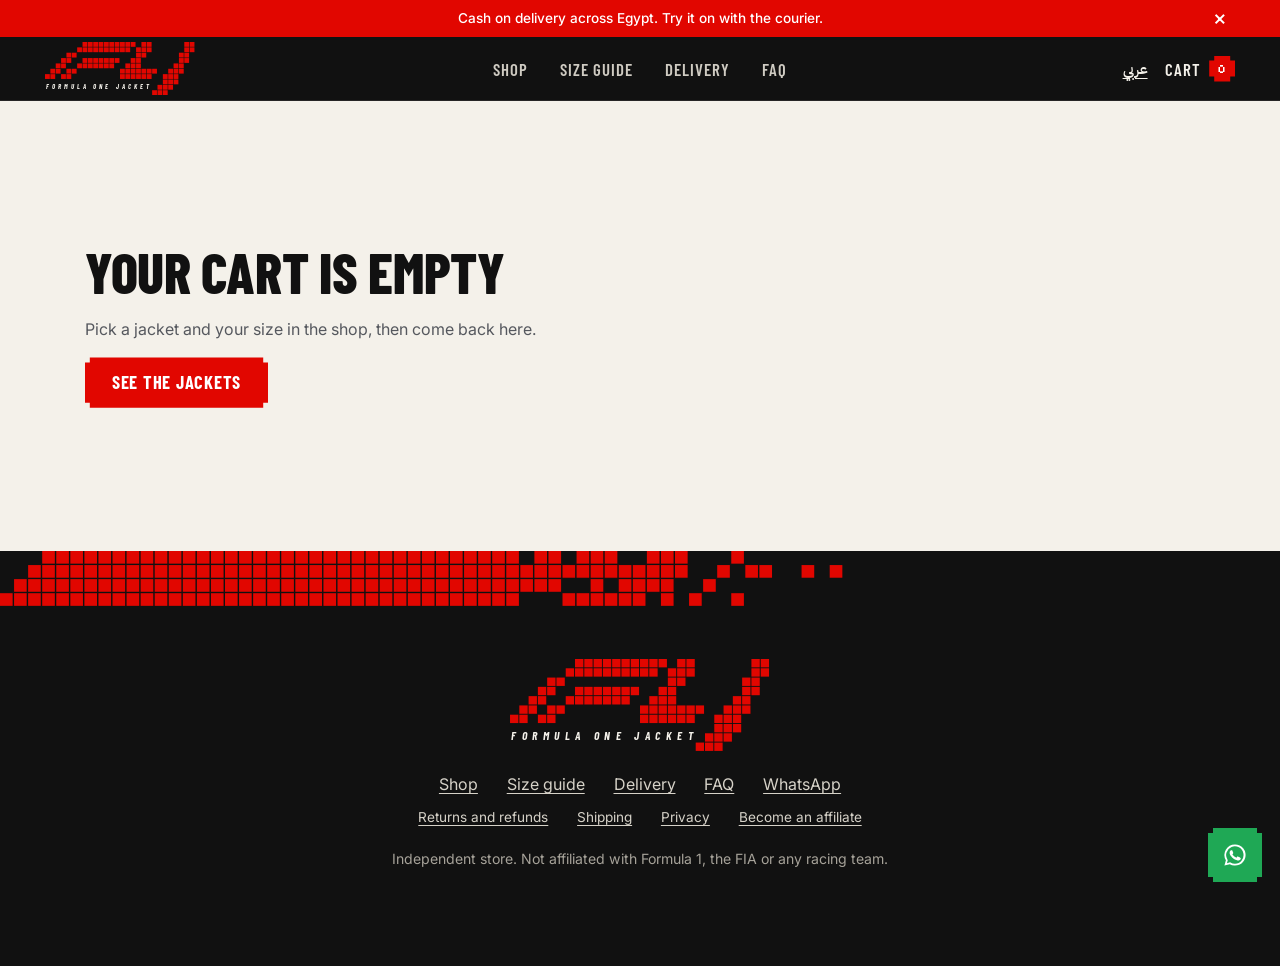
==== commit 4ac654dd: "Three jackets, launch offer, accounts, affiliates and policy pages - Red and black jackets with thei" ====
--- a/checkout.html
+++ b/checkout.html
@@ -14,8 +14,8 @@
 <main>
   <section class="empty" id="emptyCart" hidden>
     <h1 class="h" data-i18n="emptyTitle">Your cart is empty</h1>
-    <p data-i18n="emptySub">Pick your size on the jacket page, then come back here.</p>
-    <a href="product.html" class="btn btn-red" data-i18n="emptyBtn">See the jacket</a>
+    <p data-i18n="emptySub">Pick a jacket and your size in the shop, then come back here.</p>
+    <a href="shop.html" class="btn btn-red" data-i18n="emptyBtn">See the jackets</a>
   </section>
 
   <section class="order" id="order">
@@ -24,7 +24,8 @@
       <p data-i18n="orderSub">Four fields, then your order goes to our WhatsApp. We confirm, ship, you pay on delivery.</p>
       <div class="summary">
         <h2 data-i18n="sumTitle">Your order</h2>
-        <div class="sum-line"><img src="img/p-front.webp" alt="" width="64" height="96"><div><b data-i18n="pName">Racing Jacket</b><span id="sumItem"></span><a href="product.html" class="p-link" data-i18n="editCart">Change size</a></div><b id="sumLine"></b></div>
+        <div id="sumLines"></div>
+        <button type="button" class="p-link" id="editCart" data-i18n="editCart">Change jackets or sizes</button>
         <p class="sum-row"><span data-i18n="sub">Subtotal</span><b id="sumSub"></b></p>
         <p class="sum-row" id="sumDisc" hidden><span data-i18n="disc">Discount</span><b id="sumDiscAmt"></b></p>
         <p class="sum-row"><span data-i18n="ship">Delivery</span><b id="sumShip"></b></p>
--- a/style.css
+++ b/style.css
@@ -41,7 +41,7 @@
 .stripe { display: block; fill: var(--red); height: auto; }
 [dir="rtl"] .stripe { transform: scaleX(-1); }
 
-.btn { position: relative; display: inline-flex; align-items: center; justify-content: center; gap: .75rem; font: 700 1.15rem/1 var(--display); letter-spacing: .04em; text-transform: uppercase; padding: 1rem 1.7rem; border: 0; text-decoration: none; cursor: pointer; white-space: nowrap; clip-path: var(--notch); transition: scale .15s cubic-bezier(.2, 0, 0, 1), background-color .15s, color .15s; }
+.btn { -webkit-user-select: none; user-select: none; -webkit-tap-highlight-color: transparent; position: relative; display: inline-flex; align-items: center; justify-content: center; gap: .75rem; font: 700 1.15rem/1 var(--display); letter-spacing: .04em; text-transform: uppercase; padding: 1rem 1.7rem; border: 0; text-decoration: none; cursor: pointer; white-space: nowrap; clip-path: var(--notch); transition: scale .15s cubic-bezier(.2, 0, 0, 1), background-color .15s, color .15s; }
 [dir="rtl"] .btn { text-transform: none; letter-spacing: 0; font-size: 1.05rem; }
 .btn:active { scale: .96; }
 .btn:focus-visible { outline: 0; box-shadow: inset 0 0 0 3px var(--paper), inset 0 0 0 5px var(--ink); }
@@ -155,8 +155,10 @@
 .hero-fit { display: inline-block; margin-top: 1.1rem; color: var(--paper); font-weight: 500; text-underline-offset: 4px; }
 
 /* 360 viewer: turntable video inside a stepped pixel frame */
-.viewer { grid-area: view; position: relative; width: 100%; background: #bcbcbc; clip-path: var(--notch); --n: 10px; cursor: grab; touch-action: pan-y; user-select: none; -webkit-user-select: none; }
+.view-wrap { grid-area: view; width: 100%; }
+.viewer { position: relative; width: 100%; background: #bcbcbc; clip-path: var(--notch); --n: 10px; cursor: grab; touch-action: pan-y; user-select: none; -webkit-user-select: none; }
 .viewer.drag { cursor: grabbing; }
+.viewer video[hidden] { display: none; }
 .viewer video { display: block; width: 100%; height: auto; aspect-ratio: 1; object-fit: cover; pointer-events: none; }
 .viewer::before, .viewer::after { content: ""; position: absolute; width: 28px; height: 28px; pointer-events: none; border: 0 solid var(--red); }
 .viewer::before { top: 16px; left: 16px; border-width: 5px 0 0 5px; }
@@ -168,6 +170,13 @@
 .spin-toggle { display: inline-flex; align-items: center; gap: .5rem; min-height: 40px; padding: 0 .8rem; background: none; border: 1px solid #3a3a3a; cursor: pointer; font: 400 .7rem var(--pixel); text-transform: uppercase; }
 .spin-toggle svg { fill: currentColor; }
 .spin-ctl { display: flex; gap: 6px; }
+/* jacket switch under the viewer */
+.spin-pick { display: flex; flex-wrap: wrap; gap: .5rem; margin-top: .75rem; }
+.spin-pick button { display: inline-flex; align-items: center; gap: .55rem; min-height: 44px; padding: .4rem .9rem .4rem .5rem; background: var(--carbon-2); border: 2px solid #3a3a3a; color: var(--paper); font: 600 .95rem/1 var(--display); text-transform: uppercase; letter-spacing: .04em; cursor: pointer; transition: border-color .15s; }
+[dir="rtl"] .spin-pick button { font-family: "IBM Plex Sans Arabic", sans-serif; text-transform: none; letter-spacing: 0; }
+.spin-pick button:hover { border-color: #6a6a6a; }
+.spin-pick button[aria-pressed="true"] { border-color: var(--red); }
+.spin-pick .chip { width: 22px; height: 22px; outline: 1px solid rgb(255 255 255 / .25); }
 .spin-btn { display: grid; place-items: center; width: 40px; min-height: 40px; background: none; border: 1px solid #3a3a3a; cursor: pointer; color: var(--paper); transition: border-color .15s, color .15s; }
 .spin-btn svg { fill: currentColor; }
 .spin-btn:hover { border-color: var(--red); color: var(--red); }
@@ -398,7 +407,7 @@
   .hint { display: none; } /* phone: the arrows and the grab cursor say it already */
   .hero { grid-template-columns: 1fr; grid-template-areas: "copy" "view" "feats"; padding-top: 28px; }
   .hero-copy { justify-self: stretch; }
-  .viewer { max-width: 460px; justify-self: center; }
+  .view-wrap { max-width: 460px; justify-self: center; }
   .feats { grid-template-columns: 1fr; }
   .feats li + li a { border-inline-start: 0; border-top: 1px solid #2a2a2a; }
   .feats a { padding-block: 1rem; }
@@ -438,3 +447,73 @@
 .rev-list li { background: #fff; padding: 1.25rem; display: grid; gap: .6rem; align-content: start; clip-path: var(--notch); --n: 8px; }
 .rev-list .stars { color: var(--red-ink); letter-spacing: 2px; }
 .rev-list b { font-weight: 600; font-size: .9rem; color: var(--muted); }
+
+/* sign-up for 10% off: header button and the side panel form */
+.sign { min-height: 44px; padding: 0 .7rem; background: none; border: 2px solid var(--red); color: inherit; cursor: pointer; font: 400 .75rem var(--pixel); text-transform: uppercase; white-space: nowrap; }
+.sign:hover { background: var(--red); color: #fff; }
+[dir="rtl"] .sign { font: 600 .9rem "IBM Plex Sans Arabic", sans-serif; }
+.sign-form { display: grid; gap: .5rem; }
+.sign-form p:first-child { margin-bottom: .6rem; }
+.sign-form label { font-weight: 600; margin-top: .4rem; }
+.sign-form .btn { margin-top: 1rem; }
+.sign-err { color: var(--red-ink); font-weight: 600; }
+.sign-code { margin: .6rem 0 1rem; padding: .8rem 1rem; background: var(--carbon); color: var(--paper); font: 400 1.6rem var(--pixel); letter-spacing: .08em; text-align: center; user-select: all; }
+
+/* launch price: struck regular price and one cell per launch order still open */
+[data-was] { color: var(--steel); font-weight: 600; font-size: .7em; text-decoration-thickness: 2px; }
+.offer { display: grid; gap: .45rem; margin-top: .8rem; font: 400 .75rem var(--pixel); text-transform: uppercase; letter-spacing: .06em; }
+[dir="rtl"] .offer { font: 600 .9rem "IBM Plex Sans Arabic", sans-serif; text-transform: none; letter-spacing: 0; }
+.offer-bar { display: flex; gap: 3px; max-width: 260px; }
+.offer-bar > * { flex: 1; height: 12px; background: #3a3a3a; }
+.offer-bar b { background: var(--red); }
+
+/* hero headline drawn as tiles by app.js: the real text keeps the layout but is not painted */
+.hero h1 { position: relative; }
+.hero h1 span { --tile: #F4F1EA; }
+.hero h1 .red { --tile: #E10600; }
+.hero h1.pix span { color: transparent; }
+.h1-pix { position: absolute; inset: 0 auto auto 0; pointer-events: none; }
+.hero h1:not(.pix) .h1-pix { display: none; }
+.hero h1.pix { font: 700 clamp(2.6rem, 6.8vw, 6.4rem)/.875 var(--pixel); text-transform: uppercase; letter-spacing: -.0625em; } /* one tile tighter, 14-tile lines */
+@media (max-width: 480px) {
+  .brand .mark { width: 112px; }
+  .nav-r { gap: .45rem; }
+  .sign { padding: 0 .4rem; font-size: .62rem; min-height: 36px; }
+}
+.sign-pitch { font-weight: 600; margin-bottom: 1rem; }
+.sign-tabs { display: grid; grid-template-columns: 1fr 1fr; margin-bottom: .6rem; border: 2px solid var(--carbon); }
+.sign-tabs button { min-height: 44px; background: none; border: 0; cursor: pointer; font: 600 1rem var(--display); text-transform: uppercase; color: var(--ink); }
+.sign-tabs button[aria-pressed="true"] { background: var(--carbon); color: var(--paper); }
+.sign-hi { font: 700 1.4rem var(--display); margin-bottom: .8rem; }
+.sign-code.used { text-decoration: line-through; opacity: .6; }
+#signIn .btn { margin-top: 1.2rem; }
+
+/* policies page: three delivery-style sections stacked, with room between them */
+.policies { display: grid; gap: clamp(3rem, 7vw, 6rem); }
+.policies .delivery dd { max-width: 62ch; }
+.policies .delivery .h { position: static; }
+.policy-help { text-align: center; padding-bottom: clamp(3rem, 6vw, 5rem); }
+.foot-legal { font-size: .85rem; margin-top: -.6rem; }
+.delivery dd a { color: inherit; text-underline-offset: 3px; }
+
+/* affiliate page: the pitch and rules beside the application form */
+.aff { max-width: calc(1200px + 2 * var(--gutter)); margin: 0 auto; display: grid; grid-template-columns: 1fr minmax(0, 520px); gap: clamp(2rem, 6vw, 6rem); align-items: start; padding: clamp(56px, 8vw, 104px) var(--gutter); }
+.aff-pitch { position: sticky; top: calc(var(--nav) + 24px); }
+.aff-lede { font-size: 1.1rem; max-width: 46ch; margin: 1rem 0 2rem; }
+.aff-pitch h2 { font: 700 1.3rem var(--display); text-transform: uppercase; margin: 1.6rem 0 .7rem; }
+[dir="rtl"] .aff-pitch h2 { text-transform: none; }
+.aff-steps, .aff-rules { display: grid; gap: .6rem; padding-inline-start: 1.3rem; color: var(--muted); max-width: 52ch; }
+.aff-steps li::marker { color: var(--red); font-weight: 700; }
+.aff-rules li::marker { color: var(--red); }
+.aff-form { display: grid; gap: 1.6rem; }
+.aff-form fieldset { display: grid; gap: 1rem; border: 0; padding: 0; margin: 0; }
+.aff-form legend { font: 700 1.3rem var(--display); text-transform: uppercase; padding: 0 0 .8rem; border-bottom: 2px solid var(--ink); width: 100%; margin-bottom: .2rem; }
+[dir="rtl"] .aff-form legend { text-transform: none; }
+.aff-agree { display: flex; gap: .7rem; align-items: flex-start; font-weight: 500; }
+.aff-agree input { width: auto; margin-top: .25rem; accent-color: var(--red); }
+.aff-done { padding: 2rem; background: var(--carbon); color: var(--paper); }
+.aff-done h2 { font: 700 2rem var(--display); text-transform: uppercase; margin-bottom: .6rem; }
+@media (max-width: 860px) {
+  .aff { grid-template-columns: 1fr; }
+  .aff-pitch { position: static; }
+}
